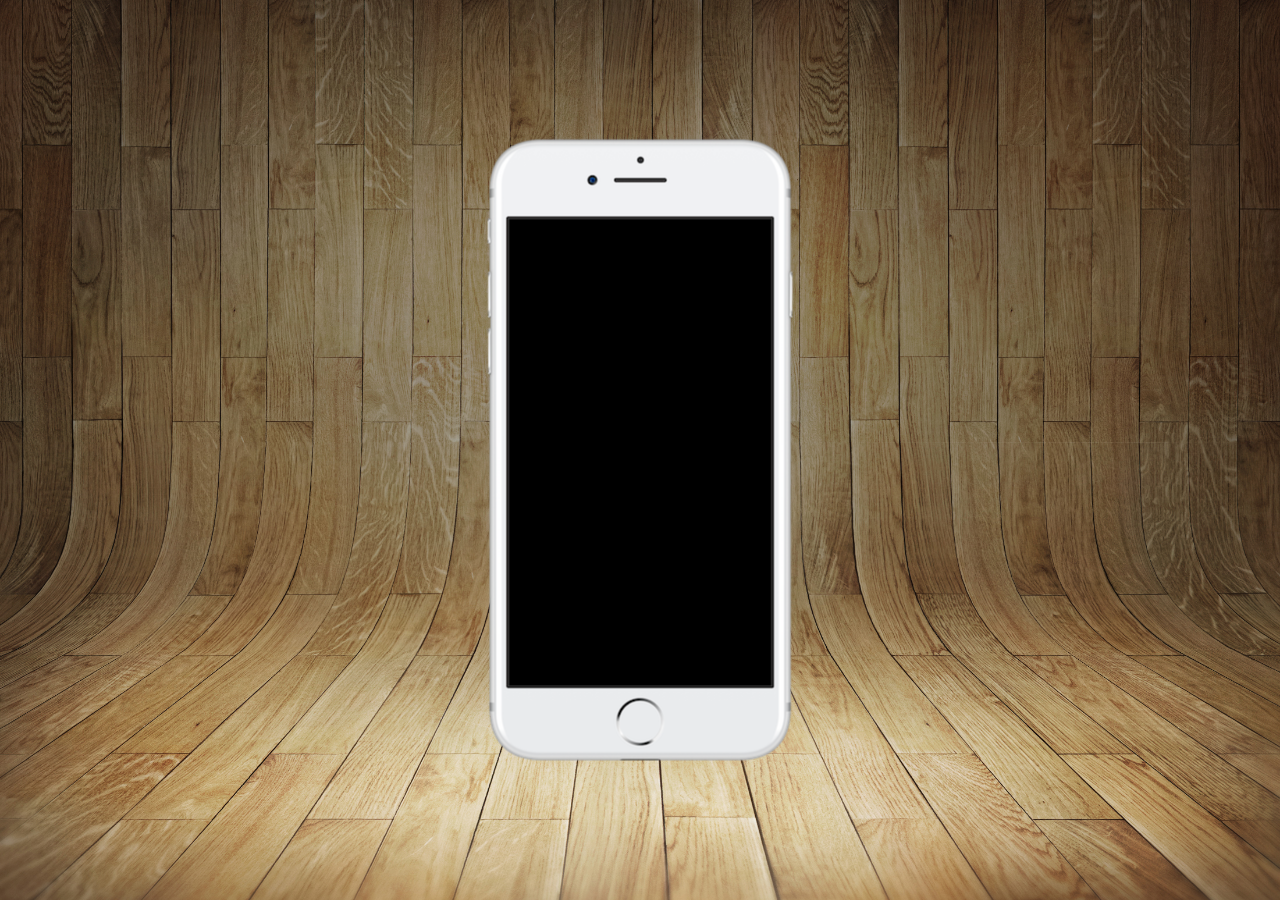
==== index.html @ 948d7d93 "primeiras configurações" ====
<!DOCTYPE html>
<html lang="pt-br">
<head>
    <meta charset="UTF-8">
    <meta http-equiv="X-UA-Compatible" content="IE=edge">
    <meta name="viewport" content="width=device-width, initial-scale=1.0">
    <link rel="shortcut icon" href="favicon.ico" type="image/x-icon">
    <link rel="stylesheet" href="style.css">
    <title>Projeto Redes Sociais</title>
</head>
<body>
    <main>
        <section id="telefone">
        

        </section>
        <section id="redes-sociais">

        </section>
    </main>
    
</body>
</html>
---- style.css ----
@charset "UTF-8";

* {
    margin: 0;
    padding: 0;
    font-family: Arial, Helvetica, sans-serif;
}


html, body {
    height: 100vh;
    width: 100vw;
    background-color: black;
}

body {
    background: url(imagens/fundo-madeira.jpg) no-repeat top center;
    background-size: cover;
    background-attachment: fixed;
}

main {
    height: 100vh;
    position: relative;
}

section#telefone {
    position: absolute;
    top: 50%;
    left: 50%;
    transform: translate(-50%, -50%);


    height: 627px;
    width: 311px;
    background:  url(imagens/frame-iphone.png) no-repeat;
}
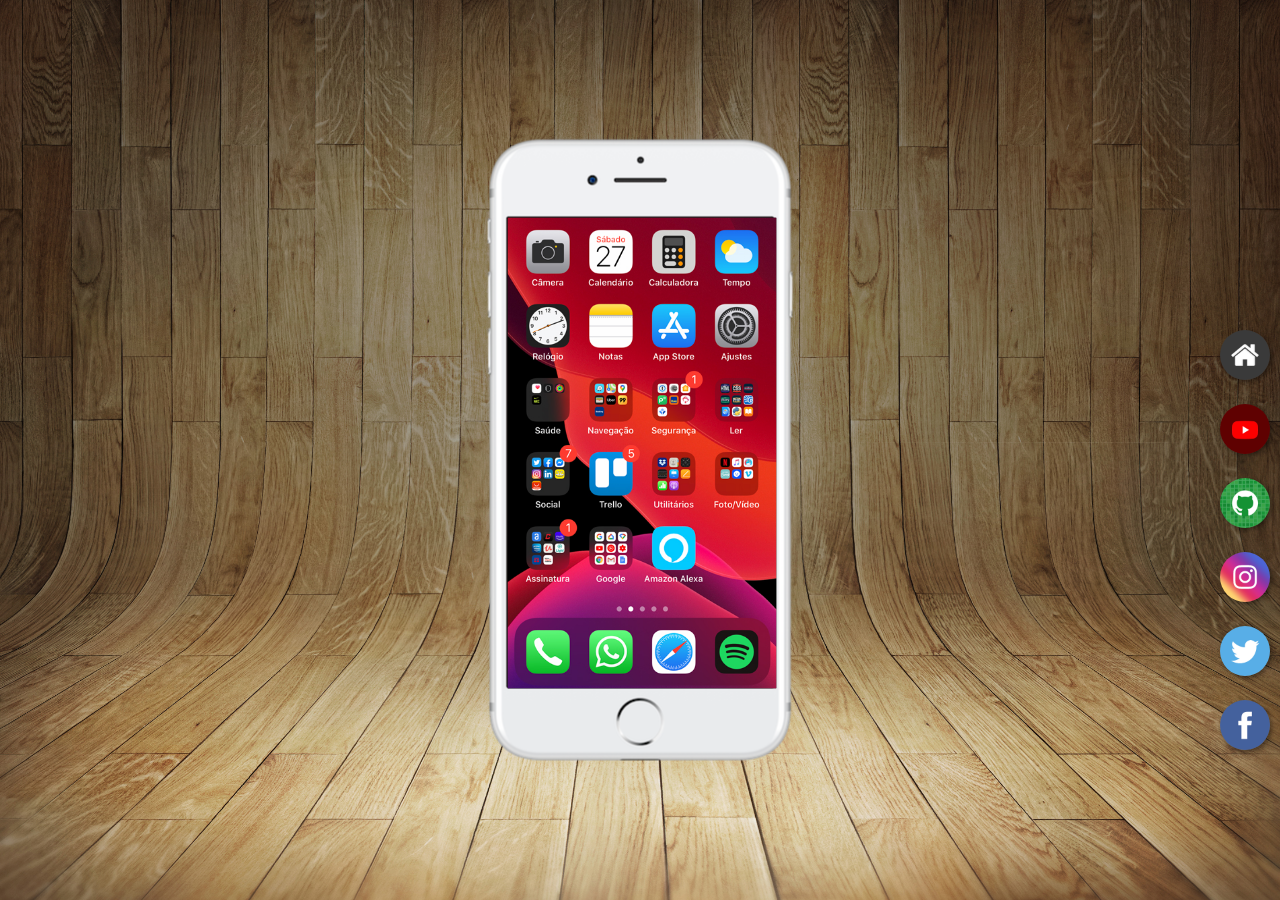
==== commit 21b72835: "projeto finalizado" ====
--- a/index.html
+++ b/index.html
@@ -11,10 +11,18 @@
 <body>
     <main>
         <section id="telefone">
-        
+            <iframe src="home.html"  name="tela" id="tela" frameborder="0">
+                Seu navegador nãp é compatível com isso
+            </iframe>
 
         </section>
         <section id="redes-sociais">
+            <a href="home.html" target="tela"><img src="imagens/logo-home.jpg" alt="Home"></a><br>
+            <a href="youtube.html" target="tela"><img src="imagens/logo-youtube.jpg" alt="Youtube"></a><br>
+            <a href="github.html" target="tela"><img src="imagens/logo-github.jpg" alt="GitHub"></a><br>
+            <a href="instagram.html" target="tela"><img src="imagens/logo-instagram.jpg" alt="Instagram"></a><br>
+            <a href="twitter.html" target="tela"><img src="imagens/logo-twitter.jpg" alt="Twitter"></a><br>
+            <a href="facebook.html" target="tela"><img src="imagens/logo-facebook.jpg" alt="Facebook"></a>
 
         </section>
     </main>
--- a/style.css
+++ b/style.css
@@ -34,4 +34,33 @@
     height: 627px;
     width: 311px;
     background:  url(imagens/frame-iphone.png) no-repeat;
+}
+
+iframe#tela {
+    position: relative;
+    top: 81px;
+    left: 23px;
+    width: 269px;
+    height: 471px;
+}
+
+section#redes-sociais {
+    padding-top: 25%;
+    text-align: right;
+}
+
+section#redes-sociais img {
+    width: 50px;
+    margin: 10px;
+    border-radius: 50%;
+    box-shadow: 2px 2px 5px rgba(0, 0, 0, 0.400);
+    box-sizing: border-box;
+}
+
+section#redes-sociais img:hover {
+    border: 2px solid rgba(255, 255, 255, 0.603);
+    transform: translate(-3px, -3px);
+    box-shadow: 5px 5px 10px rgba(0, 0, 0, 0.644);
+    transition: transform .3s;
+
 }